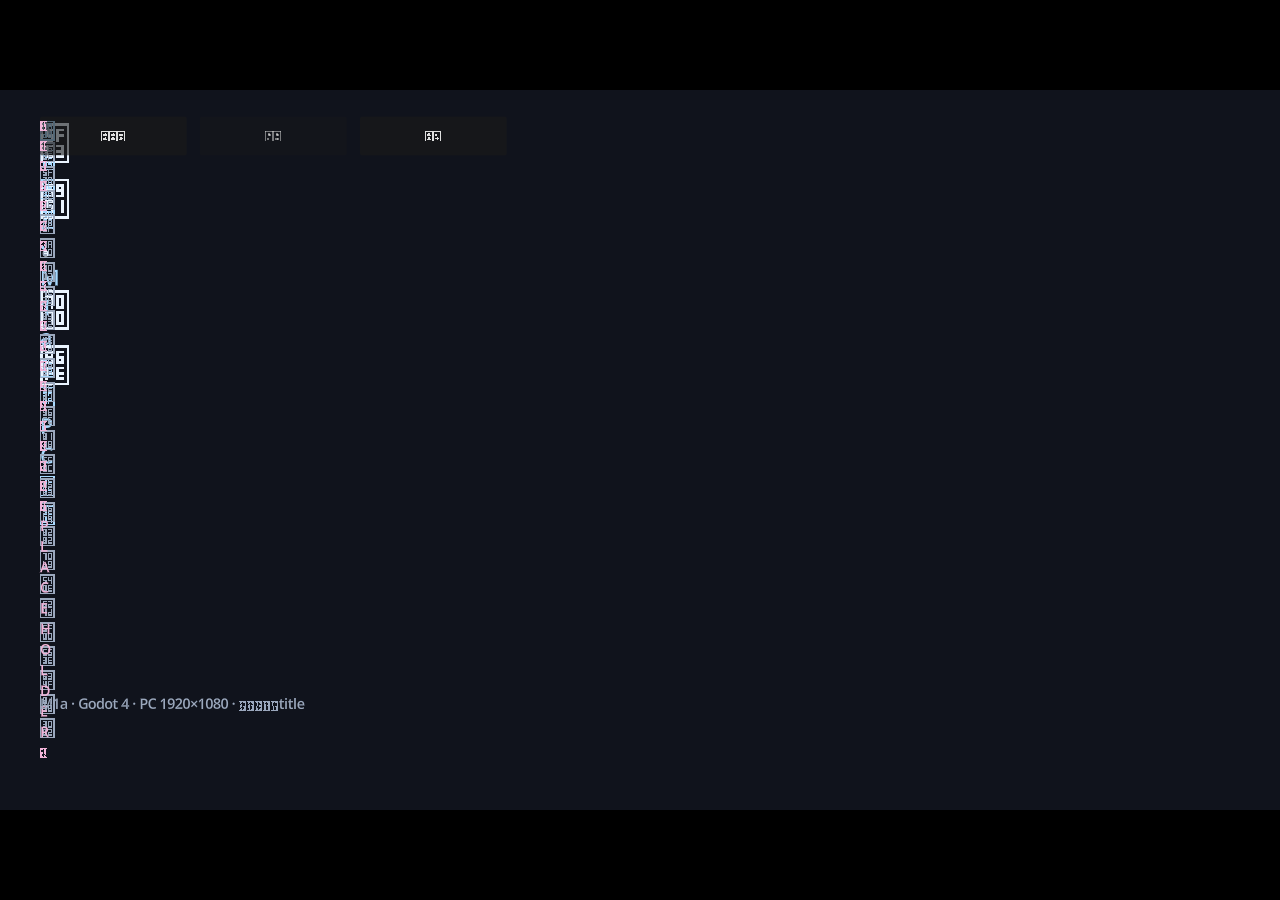
==== godot-m1a/index.html @ 9eb347c1 "Add Godot M1a web build (PR #140 b89f19e)" ====
<!DOCTYPE html>
<html lang="en">
	<head>
		<meta charset="utf-8">
		<meta name="viewport" content="width=device-width, user-scalable=no, initial-scale=1.0">
		<title>心契·灰雾｜高岩序章 M1a</title>
		<style>
html, body, #canvas {
	margin: 0;
	padding: 0;
	border: 0;
}

body {
	color: white;
	background-color: black;
	overflow: hidden;
	touch-action: none;
}

#canvas {
	display: block;
}

#canvas:focus {
	outline: none;
}

#status, #status-splash, #status-progress {
	position: absolute;
	left: 0;
	right: 0;
}

#status, #status-splash {
	top: 0;
	bottom: 0;
}

#status {
	background-color: #242424;
	display: flex;
	flex-direction: column;
	justify-content: center;
	align-items: center;
	visibility: hidden;
}

#status-splash {
	max-height: 100%;
	max-width: 100%;
	margin: auto;
}

#status-splash.show-image--false {
	display: none;
}

#status-splash.fullsize--true {
	height: 100%;
	width: 100%;
	object-fit: contain;
}

#status-splash.use-filter--false {
	image-rendering: pixelated;
}

#status-progress, #status-notice {
	display: none;
}

#status-progress {
	bottom: 10%;
	width: 50%;
	margin: 0 auto;
}

#status-notice {
	background-color: #5b3943;
	border-radius: 0.5rem;
	border: 1px solid #9b3943;
	color: #e0e0e0;
	font-family: 'Noto Sans', 'Droid Sans', Arial, sans-serif;
	line-height: 1.3;
	margin: 0 2rem;
	overflow: hidden;
	padding: 1rem;
	text-align: center;
	z-index: 1;
}
		</style>
		<link id="-gd-engine-icon" rel="icon" type="image/png" href="index.icon.png" />
<link rel="apple-touch-icon" href="index.apple-touch-icon.png"/>

	</head>
	<body>
		<canvas id="canvas">
			Your browser does not support the canvas tag.
		</canvas>

		<noscript>
			Your browser does not support JavaScript.
		</noscript>

		<div id="status">
			<img id="status-splash" class="show-image--true fullsize--true use-filter--true" src="index.png" alt="">
			<progress id="status-progress"></progress>
			<div id="status-notice"></div>
		</div>

		<script src="index.js"></script>
		<script>
const GODOT_CONFIG = {"args":[],"canvasResizePolicy":2,"emscriptenPoolSize":8,"ensureCrossOriginIsolationHeaders":true,"executable":"index","experimentalVK":false,"fileSizes":{"index.pck":34180,"index.wasm":37700666},"focusCanvas":true,"gdextensionLibs":[],"godotPoolSize":4};
const GODOT_THREADS_ENABLED = false;
const engine = new Engine(GODOT_CONFIG);

(function () {
	const statusOverlay = document.getElementById('status');
	const statusProgress = document.getElementById('status-progress');
	const statusNotice = document.getElementById('status-notice');

	let initializing = true;
	let statusMode = '';

	function setStatusMode(mode) {
		if (statusMode === mode || !initializing) {
			return;
		}
		if (mode === 'hidden') {
			statusOverlay.remove();
			initializing = false;
			return;
		}
		statusOverlay.style.visibility = 'visible';
		statusProgress.style.display = mode === 'progress' ? 'block' : 'none';
		statusNotice.style.display = mode === 'notice' ? 'block' : 'none';
		statusMode = mode;
	}

	function setStatusNotice(text) {
		while (statusNotice.lastChild) {
			statusNotice.removeChild(statusNotice.lastChild);
		}
		const lines = text.split('\n');
		lines.forEach((line) => {
			statusNotice.appendChild(document.createTextNode(line));
			statusNotice.appendChild(document.createElement('br'));
		});
	}

	function displayFailureNotice(err) {
		console.error(err);
		if (err instanceof Error) {
			setStatusNotice(err.message);
		} else if (typeof err === 'string') {
			setStatusNotice(err);
		} else {
			setStatusNotice('An unknown error occurred.');
		}
		setStatusMode('notice');
		initializing = false;
	}

	const missing = Engine.getMissingFeatures({
		threads: GODOT_THREADS_ENABLED,
	});

	if (missing.length !== 0) {
		if (GODOT_CONFIG['serviceWorker'] && GODOT_CONFIG['ensureCrossOriginIsolationHeaders'] && 'serviceWorker' in navigator) {
			let serviceWorkerRegistrationPromise;
			try {
				serviceWorkerRegistrationPromise = navigator.serviceWorker.getRegistration();
			} catch (err) {
				serviceWorkerRegistrationPromise = Promise.reject(new Error('Service worker registration failed.'));
			}
			// There's a chance that installing the service worker would fix the issue
			Promise.race([
				serviceWorkerRegistrationPromise.then((registration) => {
					if (registration != null) {
						return Promise.reject(new Error('Service worker already exists.'));
					}
					return registration;
				}).then(() => engine.installServiceWorker()),
				// For some reason, `getRegistration()` can stall
				new Promise((resolve) => {
					setTimeout(() => resolve(), 2000);
				}),
			]).then(() => {
				// Reload if there was no error.
				window.location.reload();
			}).catch((err) => {
				console.error('Error while registering service worker:', err);
			});
		} else {
			// Display the message as usual
			const missingMsg = 'Error\nThe following features required to run Godot projects on the Web are missing:\n';
			displayFailureNotice(missingMsg + missing.join('\n'));
		}
	} else {
		setStatusMode('progress');
		engine.startGame({
			'onProgress': function (current, total) {
				if (current > 0 && total > 0) {
					statusProgress.value = current;
					statusProgress.max = total;
				} else {
					statusProgress.removeAttribute('value');
					statusProgress.removeAttribute('max');
				}
			},
		}).then(() => {
			setStatusMode('hidden');
		}, displayFailureNotice);
	}
}());
		</script>
	</body>
</html>
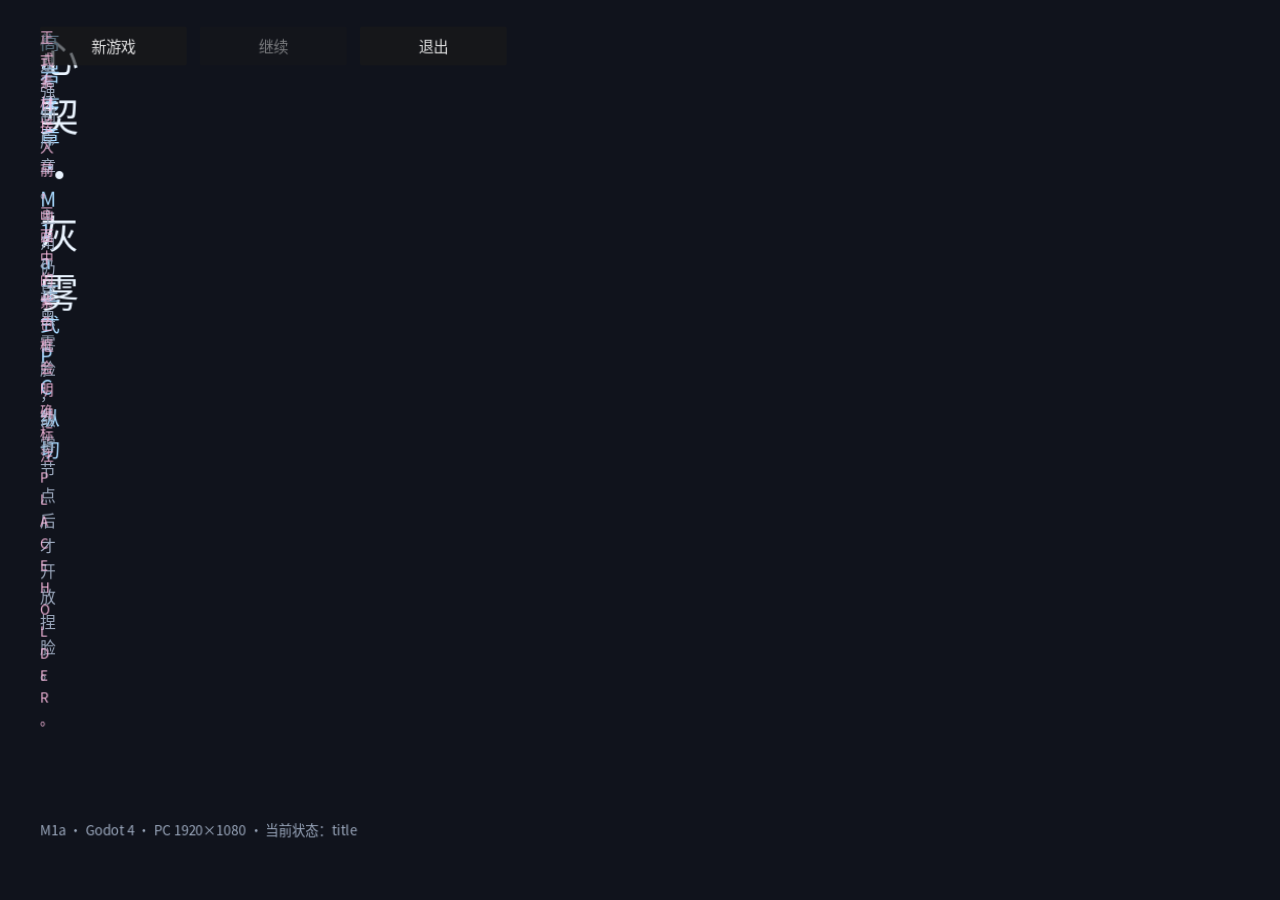
==== commit f9c169e5: "godot-m1a: re-export gay-game e27a636 (CJK font + responsive layout)" ====
--- a/godot-m1a/index.html
+++ b/godot-m1a/index.html
@@ -111,7 +111,7 @@
 
 		<script src="index.js"></script>
 		<script>
-const GODOT_CONFIG = {"args":[],"canvasResizePolicy":2,"emscriptenPoolSize":8,"ensureCrossOriginIsolationHeaders":true,"executable":"index","experimentalVK":false,"fileSizes":{"index.pck":34180,"index.wasm":37700666},"focusCanvas":true,"gdextensionLibs":[],"godotPoolSize":4};
+const GODOT_CONFIG = {"args":[],"canvasResizePolicy":2,"emscriptenPoolSize":8,"ensureCrossOriginIsolationHeaders":true,"executable":"index","experimentalVK":false,"fileSizes":{"index.pck":14481740,"index.wasm":37700666},"focusCanvas":true,"gdextensionLibs":[],"godotPoolSize":4};
 const GODOT_THREADS_ENABLED = false;
 const engine = new Engine(GODOT_CONFIG);
 
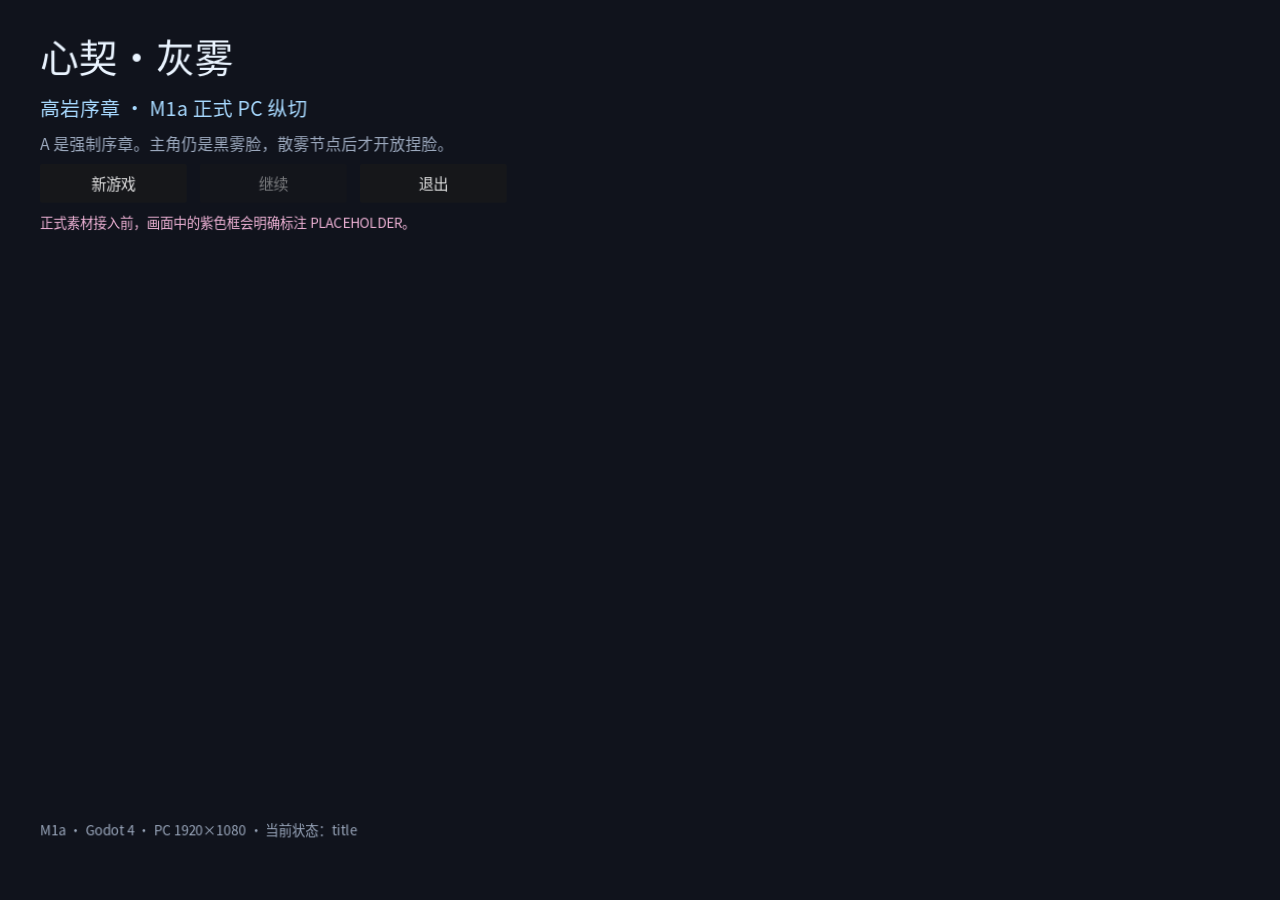
==== commit 00227be5: "godot-m1a: export 9593a3f" ====
--- a/godot-m1a/index.html
+++ b/godot-m1a/index.html
@@ -111,7 +111,7 @@
 
 		<script src="index.js"></script>
 		<script>
-const GODOT_CONFIG = {"args":[],"canvasResizePolicy":2,"emscriptenPoolSize":8,"ensureCrossOriginIsolationHeaders":true,"executable":"index","experimentalVK":false,"fileSizes":{"index.pck":14481740,"index.wasm":37700666},"focusCanvas":true,"gdextensionLibs":[],"godotPoolSize":4};
+const GODOT_CONFIG = {"args":[],"canvasResizePolicy":2,"emscriptenPoolSize":8,"ensureCrossOriginIsolationHeaders":true,"executable":"index","experimentalVK":false,"fileSizes":{"index.pck":14489736,"index.wasm":37700666},"focusCanvas":true,"gdextensionLibs":[],"godotPoolSize":4};
 const GODOT_THREADS_ENABLED = false;
 const engine = new Engine(GODOT_CONFIG);
 
